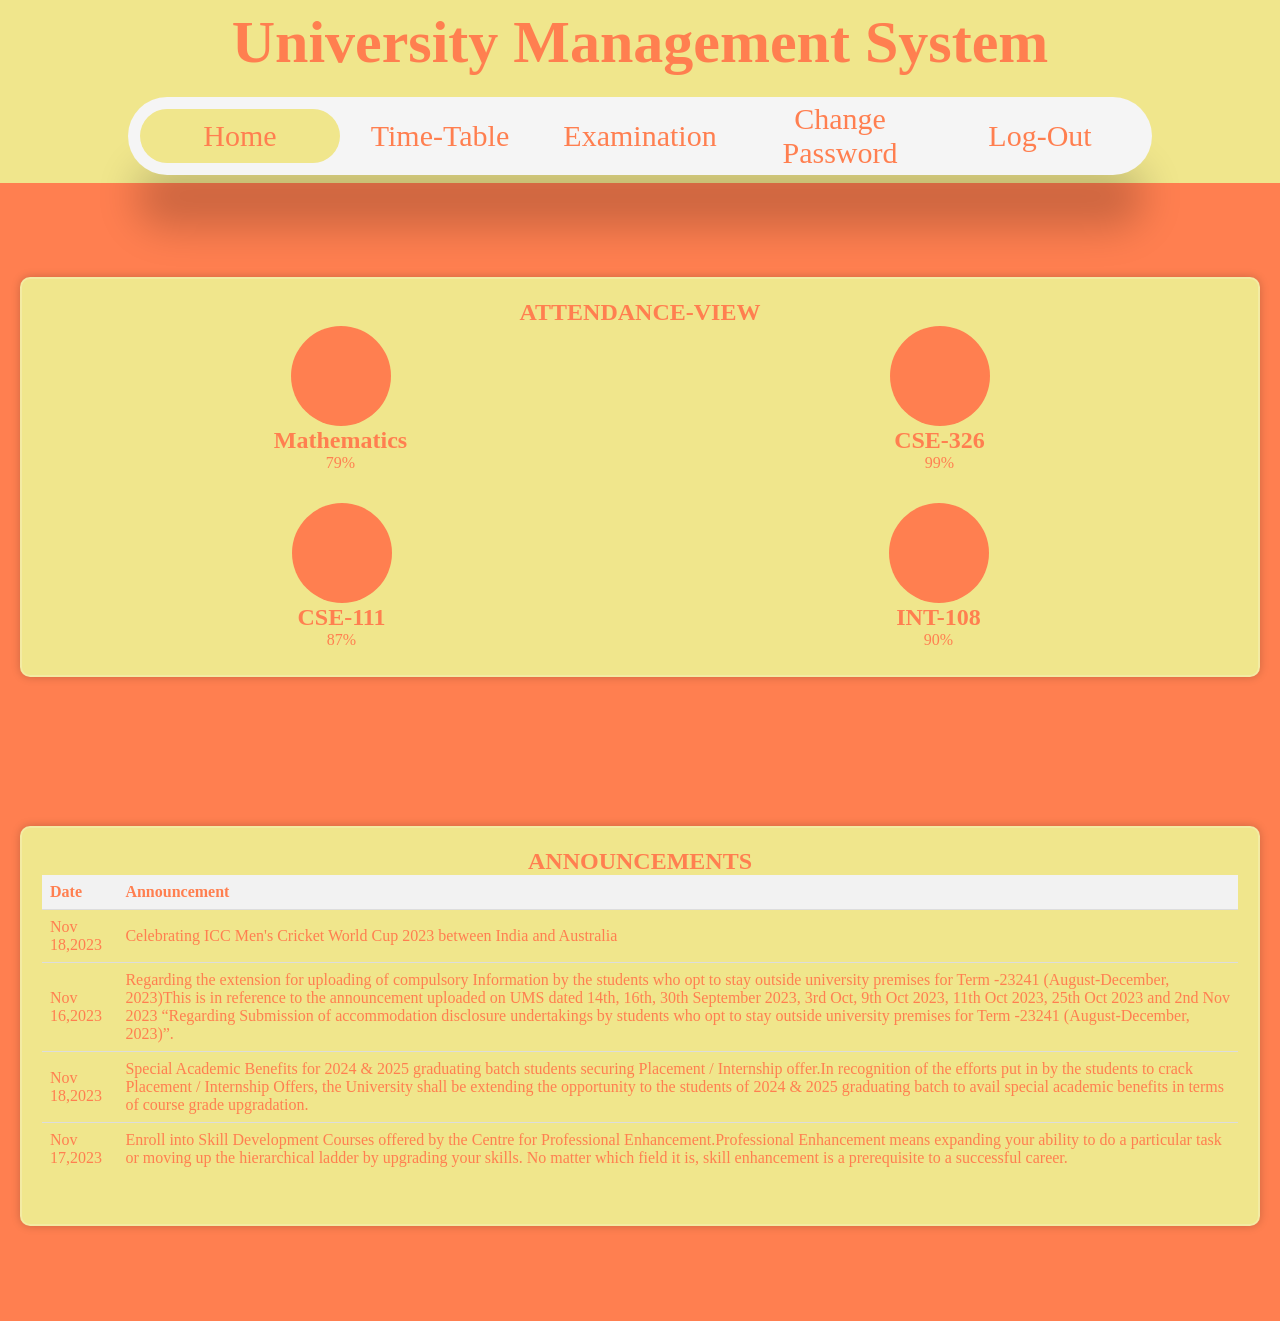
==== home.html @ 7fe72578 "Add files via upload" ====
<!DOCTYPE html>
<html lang="en">
<head>
    <meta charset="UTF-8">
    <meta name="viewport" content="width=device-width, initial-scale=1.0">
    <title>Home</title>
    <link rel="stylesheet" href="home.css">
</head>
<header>
    <h1>University Management System</h1>

    <div class="container">
        <div class="tabs">
            <input type="radio" id="radio-1" name="tabs" checked />
            <label class="tab" for="radio-1">Home</label>

            <input type="radio" id="radio-2" name="tabs" />
            <label class="tab" for="radio-2">Time-Table</label>

            <input type="radio" id="radio-3" name="tabs" />
            <label class="tab" for="radio-3">Examination</label>

            <input type="radio" id="radio-4" name="tabs" />
            <label class="tab" for="radio-4">Change Password</label>

            <input type="radio" id="radio-5" name="tabs" />
            <label class="tab" for="radio-5">Log-Out</label>

            <span class="glider"></span>
        </div>
    </div>
</header>

<body>
    <section class="form-section">
        <div class="forms-container">
            <div class="form-box">
                <h2>ATTENDANCE-VIEW</h2>
                <div class="circle-icons">
                    <div class="circle">
                        <h1>Mathematics</h1>
                        <p>79%</p>
                        
                    </div>
                    <div class="circle">
                        <h1>CSE-326</h1>
                        <p>99%</p>
                    </div>
                    
                  
                    <!-- Repeat this div for other circles -->
                </div>
                <div class="bottom-circles">
                    <div class="circle">
                        <h1>CSE-111</h1>
                        <p>87%</p>
                    </div>
                    <div class="circle">
                        <h1>INT-108</h1>
                        <p>90%</p>
                    </div>
                    <!-- Repeat this div for the last circle -->
                </div>
            </div>    
            <div class="form-box form-box2">
    <h2>ANNOUNCEMENTS</h2>
    <div class="table-container">
        <table>
            <thead>
                <tr>
                    <th>Date</th>
                    <th>Announcement</th>
                </tr>
            </thead>
            <tbody>
                <tr>
                    <td> Nov 18,2023</td>
                    <td>Celebrating ICC Men's Cricket World Cup 2023 between India and Australia</td>
                </tr>
                <tr>
                    <td>Nov 16,2023</td>
                    <td>Regarding the extension for uploading of compulsory Information by the students who opt to stay outside university premises for Term -23241 (August-December, 2023)This is in reference to the announcement uploaded on UMS dated 14th, 16th, 30th September 2023, 3rd Oct, 9th Oct 2023, 11th Oct 2023, 25th Oct 2023 and 2nd Nov 2023 “Regarding Submission of accommodation disclosure undertakings by students who opt to stay outside university premises for Term -23241 (August-December, 2023)”.</td>
                </tr>
                <tr>
                    <td> Nov 18,2023</td>
                    <td>Special Academic Benefits for 2024 & 2025 graduating batch students securing Placement / Internship offer.In recognition of the efforts put in by the students to crack Placement / Internship Offers, the University shall be extending the opportunity to the students of 2024 & 2025 graduating batch to avail special academic benefits in terms of course grade upgradation.  </td>
                </tr>
                <tr>
                    <td>Nov 17,2023</td>
                    <td>Enroll into Skill Development Courses offered by the Centre for Professional Enhancement.Professional Enhancement means expanding your ability to do a particular task or moving up the hierarchical ladder by upgrading your skills. No matter which field it is, skill enhancement is a prerequisite to a successful career.</td>
                </tr> <tr>
                    <td>Nov 17,2023</td>
                    <td> Recoup classes for freshmen.In an endeavor to help and support students who are facing some academic challenges, Division of Student Relationship makes continuous efforts to initiate support programs and classes. Based upon feedback received from students regarding their academic challenges, some courses are being identified.</td>
                </tr>
                <tr>
                    <td>2023-11-19</td>
                    <td>Reporting schedule for the selection process of ON CAMPUS Drive by TRUEVISORY REALTY PVT. LTD.</td>
                </tr>
                
                <tr>
                    <td> Nov 18,2023</td>
                    <td>Recruitment drive by LPU-NCC ONLY FOR GIRLS.Here is a Golden Chance ONLY FOR GIRLS

                        Want to learn leadership qualities, Teamwork and Self-discipline? If you think that you have it in you, all you need is to register your-self to enhance your personality by joining National Cadet Corps (NCC).
                        
                        LPU NCC, Division of Youth Affairs, Student Welfare (Wing), Lovely Professional University opens its Registration for ONLY GIRLS LPU Students for the batch 2023-24.
                        
                        Female Candidate can register themselves through GOOGLE FORM.</td>
                </tr>
                <tr>
                    <td> Nov 18,2023</td>
                    <td>Heritage Quiz - Auditions for Punjab State Youth Festival</td>
                </tr>
                <tr>
                    <td> Nov 18,2023</td>
                    <td>Auditions for Punjab State Youth Festival - Literary Category
                        Dear Literary Enthusiasts,
                        
                        The LPU Literary Society warmly invites you to participate in the Literary Category - Debate and Elocution at the Punjab State Youth Festival, commencing on 26th November.
                        
                        </td>
                </tr>
                <tr>
                    <td> Nov 18,2023</td>
                    <td>Overall Survey of satisfaction of UNI-Health Centre
                        All students are hereby informed that the Division of Health Services is conducting a survey regarding satisfaction level of patients from services of Uni Health Centre, from 03 November 2023 to 20th November 2023.
                    </td>
                </tr>
                <tr>
                    <td> Nov 18,2023</td>
                    <td>Lorem ipsum dolor sit amet, consectetur adipiscing elit. Integer nec odio.</td>
                </tr>
                <tr>
                    <td>Nov 17,2023</td>
                    <td>Registration invited for Short Term Course on Hands-on Machine Learning using Python.Machine Learning, a sub-field of Artificial Intelligence, deals with enabling machines to learn like humans using data and algorithms. Due to its high success rate, it is used in almost every field of science, technology and social sciences, such as Agriculture, Healthcare, Finance, Infrastructure, Marketing, Law, Languages, Physical Sciences and many more. In this context a Short-Term Course on Hands-on Machine Learning using Python is scheduled by Human Resource Development Center (HRDC) and School of Electronics and Electrical Engineering, </td>
                </tr>
                <tr>
                    <td> Nov 18,2023</td>
                    <td>Lorem ipsum dolor sit amet, consectetur adipiscing elit. Integer nec odio.</td>
                </tr>
                <!-- Repeat this row for other announcements -->
            </tbody>
        </table>
    </div>
</div>
        </div>
    </section>

    
<script>
    // Add event listeners to each radio button to handle redirection
    const radio1 = document.getElementById('radio-1');
    const radio2 = document.getElementById('radio-2');
    const radio3 = document.getElementById('radio-3');
    const radio4 = document.getElementById('radio-4');
    const radio5 = document.getElementById('radio-5');

    radio1.addEventListener('change', () => {
        window.location.href = 'home.html';
    });

    radio2.addEventListener('change', () => {
        window.location.href = 'timetable.html';
    });

    radio3.addEventListener('change', () => {
        window.location.href = 'examination.html';
    });

    radio4.addEventListener('change', () => {
        window.location.href = 'changepassword.html';
    });

    radio5.addEventListener('change', () => {
        window.location.href = 'logout.html';
    });
</script>
</body>
</html>
---- home.css ----
*{
    margin: 0;
    padding: 0;
}

*, *:after, *:after{
    box-sizing: border-box;
}

header{
    background-color: khaki;
    text-align: center;
    padding: 8px;
    font-size: 30px;
    color:coral;
    font-family: serif;
}

body{
    background-color:coral;
    font-family:Georgia, 'Times New Roman', Times, serif;
}

.container{
    position: relative;
    display: flex;
    align-items: center;
    justify-content: center;
    margin-top: 20px;
}

.tabs *{
    z-index: 2;
}

.tabs{
    display: flex;
    position: relative;
    background-color:whitesmoke;
    box-shadow: rgb(0,0,0,0.2) 0px 60px 40px -7px;
    padding: 0.75rem;
    border-radius: 99px;
    text-align: center;
}

input[type="radio"] {
    display: none;
}

.tab{
    display: flex;
    align-items: center;
    justify-content: center;
    height: 54px;
    width: 200px;
    font-size: 1.25;
    font-weight: 400;
    border-radius: 99px;
    cursor: pointer;
    transition: color 0.15s ease-in;
}

input[id="radio"]:checked + label{
    color:coral
}

input[id="radio-1"]:checked ~ .glider{
    transform: translateX(0);
}

input[id="radio-2"]:checked ~ .glider{
    transform: translateX(100%);
}

input[id="radio-3"]:checked ~ .glider{
    transform: translateX(200%);
}

input[id="radio-4"]:checked ~ .glider{
    transform: translateX(300%);
}

input[id="radio-5"]:checked ~ .glider{
    transform: translateX(400%);
}

.glider{
    position: absolute;
    display: flex;
    height: 54px;
    width:200px;
    background-color:khaki;
    color: honeydew;
    z-index: 1;
    border-radius: 99px;
    transition: 0.25s ease-out;
}

@media (max-width: 700px){
    .tabs{
        transform:scale(0.6);

    }
}


.abc{
    height: 100%;
    width: 100%;
    background-position: center;
    background-size: cover;
    position: absolute;
}

.abcd{
   
    background-position: center;
    background-size: cover;
    position: absolute;
}

.form-box2{
    width: 1450px;
    height: 550px;
    margin: 6% auto;
    position: relative;
    border: 2px solid rgba(255, 255, 255, .2);
    background-color: khaki;
    box-shadow: 0 0 10px rgba(0, 0, 0, 0.2);
    color:coral;
    border-radius: 10px;
    padding: 5px;
    overflow: hidden;
    text-align: center;
    overflow: auto;
}

.form-section {
    width: 100%;
    padding: 20px; /* Add padding as needed */
    box-sizing: border-box;
}

.forms-container {
    display: flex;
    justify-content: space-between;
    flex-wrap: wrap;
}

.form-box {
    width: 1450px;
    height: 400px; /* Adjust width and margin as needed */
    margin: 6% auto; /* Adjust margin as needed */
    border: 2px solid rgba(255, 255, 255, .2);
    background-color: khaki;
    box-shadow: 0 0 10px rgba(0, 0, 0, 0.2);
    color: coral;
    border-radius: 10px;
    padding: 20px;
    overflow: hidden;
    text-align: center;
    box-sizing: border-box;
}

.circle-icons {
    display: flex;
    justify-content: space-between;
    flex-wrap: wrap;
    margin-bottom: 30px; /* Adjust margin as needed */
}

.circle {
    width: calc(50% - 1px); /* Adjust width and margin as needed */
    margin-bottom: 1px; /* Adjust margin as needed */
    text-align: center;
}

.circle h1{
    margin: 0;
}

.circle h1 {
    font-size: 1.5em;
}

.circle p {
    font-size: 1em;
}

.circle::before {
    content: '';
    display: block;
    border-radius: 50%;
    width: 100px; /* Adjust circle size */
    height: 100px; /* Adjust circle size */
    background-color: coral;
    margin: 0 auto 1px; /* Adjust margin for centering */
    position: relative;
}

.bottom-circles {
    display: flex;
    justify-content:center;
}

.table-container {
    max-height: 300px; /* Set a maximum height for scrollable area */
    overflow-y: auto; /* Enable vertical scrolling */
}


table {
    width: 100%;
    border-collapse: collapse;
}

th, td {
    padding: 8px;
    text-align: left;
    border-bottom: 1px solid #ddd;
}

th {
    background-color: #f2f2f2;
}
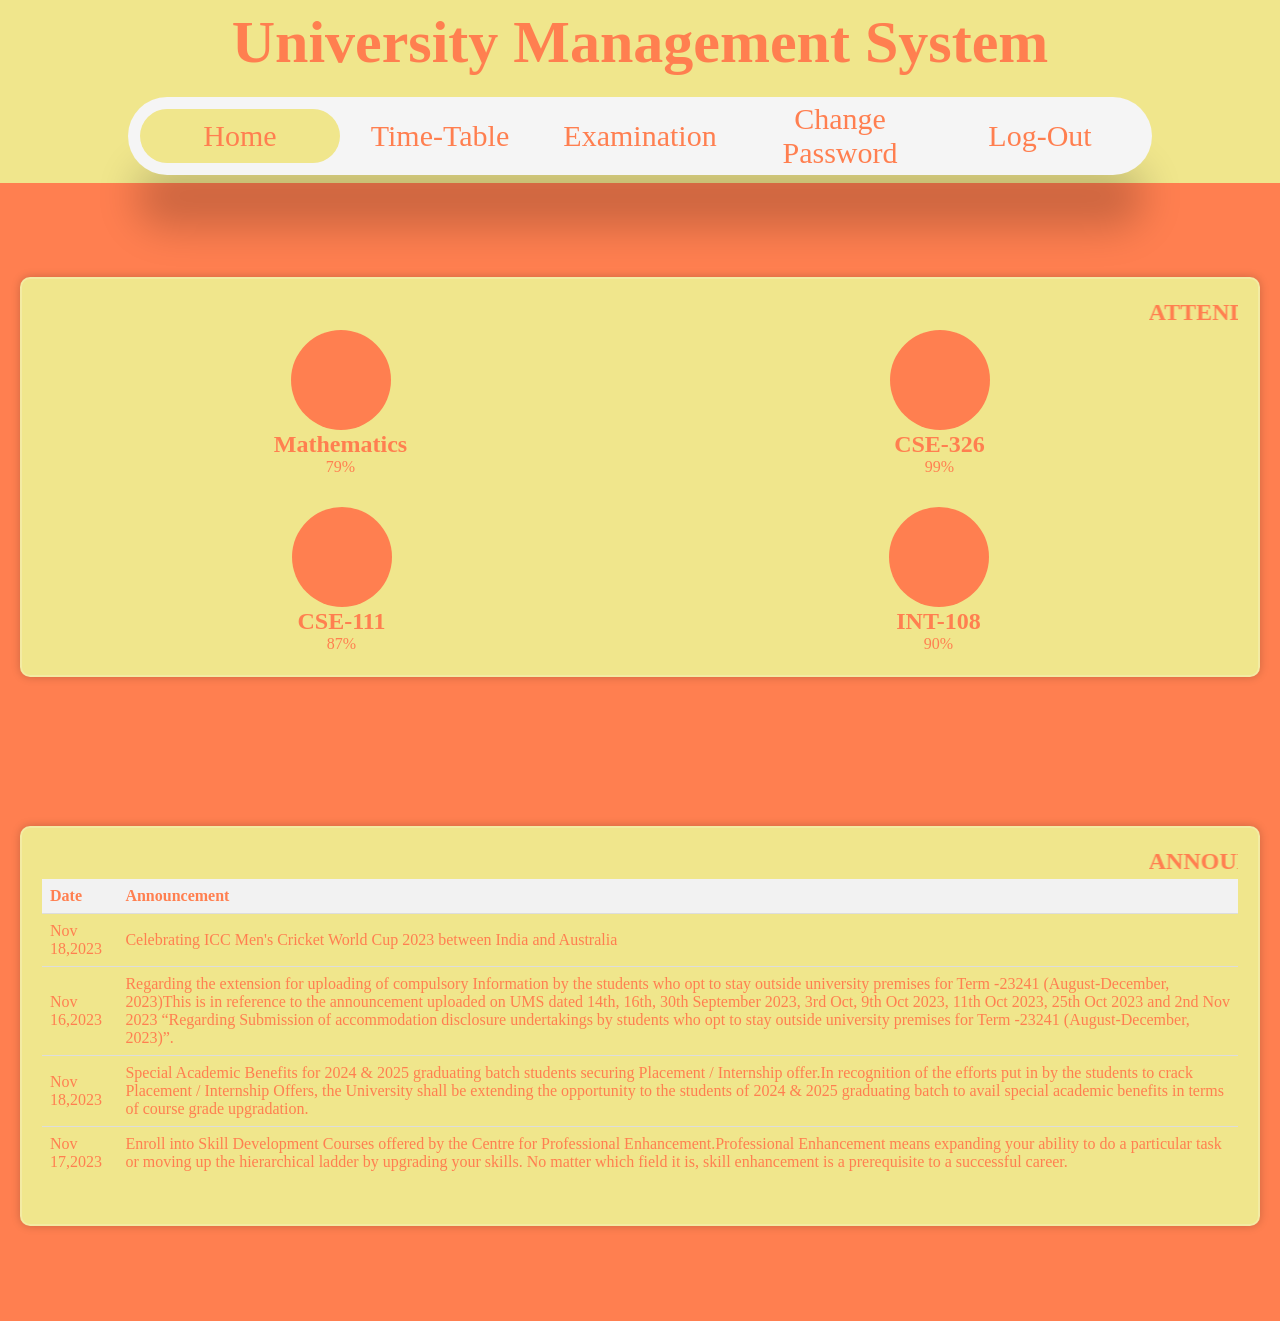
==== commit 71cb51a4: "Update home.html" ====
--- a/home.html
+++ b/home.html
@@ -35,7 +35,7 @@
     <section class="form-section">
         <div class="forms-container">
             <div class="form-box">
-                <h2>ATTENDANCE-VIEW</h2>
+                <marquee><h2>ATTENDANCE-VIEW</h2></marquee>
                 <div class="circle-icons">
                     <div class="circle">
                         <h1>Mathematics</h1>
@@ -63,7 +63,7 @@
                 </div>
             </div>    
             <div class="form-box form-box2">
-    <h2>ANNOUNCEMENTS</h2>
+    <marquee><h2>ANNOUNCEMENTS</h2></marquee>
     <div class="table-container">
         <table>
             <thead>
